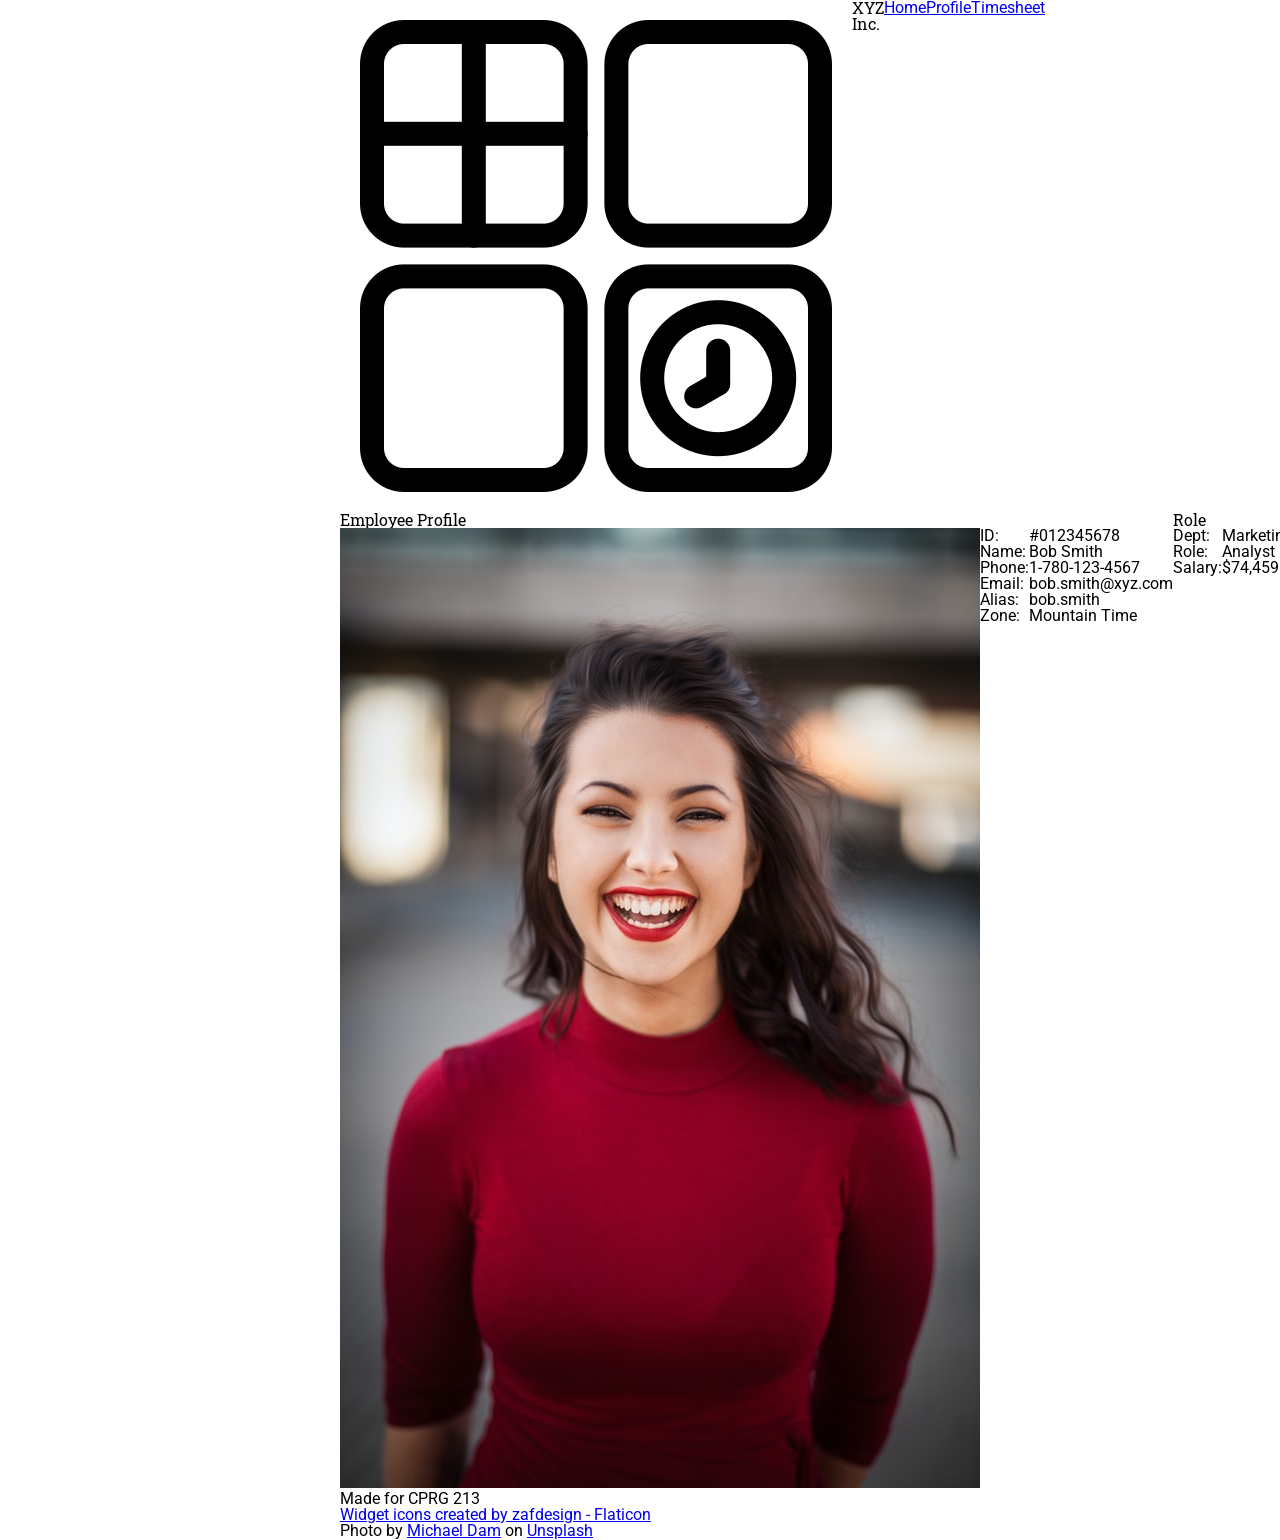
==== profile.html @ 4707321e "help" ====
<!DOCTYPE html>
<html lang="en">

    <head>
        <meta charset="UTF-8">
        <meta http-equiv="X-UA-Compatible" content="IE=edge">
        <meta name="viewport" content="width=device-width, initial-scale=1.0">
        <title>XYZ Intranet - Employee Profile</title>
        <link rel="stylesheet" href="styles/reset.css">

        <link rel="stylesheet" href="styles/styles.css">
        <link rel="preconnect" href="https://fonts.googleapis.com">
        <link rel="preconnect" href="https://fonts.gstatic.com" crossorigin>
        <link
            href="https://fonts.googleapis.com/css2?family=Roboto+Slab&family=Roboto:wght@400;700&display=swap"
            rel="stylesheet">
    </head>

    <body>
        <header>
            <div class="fixed-width flex">
                <img src="images/logo.png" alt="widget logo">
                <h1>XYZ Inc.</h1>
                <nav>
                    <h2 class="hidden">nav</h2>
                    <ul class="flex">
                        <li><a href="./index.html">Home</a></li>
                        <li><a href="./profile.html">Profile</a></li>
                        <li><a href="./timesheet.html">Timesheet</a></li>
                    </ul>
                </nav>
            </div>
        </header>
        <main class="fixed-width flex">
            <section class="wide-column">
                <h2>Employee Profile</h2>
                <div class="flex">
                    <div>
                        <img src="images/profile-image.jpg" alt="smiling woman">
                    </div>
                    <div class="labels">
                        <p>ID:</p>
                        <p>Name:</p>
                        <p>Phone:</p>
                        <p>Email:</p>
                        <p>Alias:</p>
                        <p>Zone:</p>
                    </div>
                    <div>
                        <p>#012345678</p>
                        <p>Bob Smith</p>
                        <p>1-780-123-4567</p>
                        <p>bob.smith@xyz.com</p>
                        <p>bob.smith</p>
                        <p>Mountain Time</p>
                    </div>
                </div>
            </section>
            <section class="light-background narrow-column">
                <h2>Role</h2>
                <div class="flex">
                    <div class="labels">
                        <p>Dept:</p>
                        <p>Role:</p>
                        <p>Salary:</p>
                    </div>
                    <div>
                        <p>Marketing</p>
                        <p>Analyst</p>
                        <p>$74,459</p>
                    </div>
                </div>
            </section>
        </main>
        <footer>
            <div class="fixed-width">
                <p>Made for CPRG 213</p>
                <a href="https://www.flaticon.com/free-icons/widget"
                    title="widget icons">Widget icons created by zafdesign -
                    Flaticon</a>
                <p>Photo by <a
                        href="https://unsplash.com/@michaeldam?utm_source=unsplash&utm_medium=referral&utm_content=creditCopyText">Michael
                        Dam</a> on <a
                        href="https://unsplash.com/s/photos/profile-picture?utm_source=unsplash&utm_medium=referral&utm_content=creditCopyText">Unsplash</a>
                </p>

            </div>
        </footer>
    </body>

</html>
---- styles/styles.css ----
/****************** YOUR NAME: 

Some starter CSS has been provided. You are discouraged from modifying the starter CSS.

The instructions describe the missing styling and layout that is needed; you will translate these into CSS declarations in the places indicated.

*/

/****************** page defaults ******************/

body {
    font-family: Verdana, Geneva, Tahoma, sans-serif;
    font-family: 'Roboto', sans-serif;
    font-weight: 400;
}

.fixed-width {
    width: 600px;
    margin: 0 auto; /* centers content on the screen */
}

.hidden {
    display: none; /* hides elements that are needed for DOM */
}

.flex {
    display: flex; 
}

/****************** typography ******************/

h1, h2 {
    font-family: 'Roboto Slab', serif;
}

/***  INSTRUCTIONS:

- 1st level headings will be 32px.
- 2nd level headings will be 24px.
- 3rd level headings will be 18px and bold.
- All footer text will be 12px.
- Anchors will not be underlined until we hover over them.
- Anchors in the header will be black.
- There will be 15px of space under 2nd level headings and paragraphs.
*/

/*** INSERT YOUR WORK BELOW: ***/










/****************** site-wide styling ******************/

/***  INSTRUCTIONS:

- The header and footer will be #c74365.
- There will be 30px of space between the header and the main, and between the main and the footer.
- Anchors in the header will be 18px.
- The logo in the header will be 30px tall and wide, with 10px of space on all sides.
- The top-level heading and the links in the header will have a line-height of 50px to center them within the header.
- There will be enough space between the page heading and the links so the last link is flush with the edge of the page. (HINT: Guess-and-check method can be useful here!)
- There will be 15px of space between each link.
- The text in the footer will be centered, with 15px of space between the content and the edge of the footer.
*/

/*** INSERT YOUR WORK BELOW: ***/









/****************** home page styling ******************/

/***  INSTRUCTIONS:
- Everything in the "italics" class will be italicized.
- Each article will have a background colour of lightgray, space between content and border of 15px, and 15px of space around the element on each side.
*/

/*** INSERT YOUR WORK BELOW: ***/








/****************** profile page styling ******************/

/***  INSTRUCTIONS:
- The wide column will be 420px wide.
- The narrow column will be 180px wide.
- The profile picture will be 120px wide.
- The labels div will be bold, and 70px wide. Text will be aligned to the right.
- There will be 15px of space on the right side of the labels div.
- The light-background class will have a background colour of lightgray, a height of 140px, and will be shifted down by 30px.
- The 2nd level heading within the light-backgroun will be shifted down 10px, and have 15px of space on its left and below.
*/

/*** INSERT YOUR WORK BELOW: ***/






/****************** form styling ******************/

/***  INSTRUCTIONS:
- The form will have 45px of space above and below.
- Labels will have a display property of block, be bold, and centered.
- Input fields will be 100px wide.
- There will be 15px of space between each day.
- The button will be 21px tall and the same width as the input boxes (HINT: use the element inspector in your browser).
- There will be 30px of space above the button, and as much space as needed on the left so that the edge of the button is flush with the fixed width container. (HINT: remember the width of the fixed-width container.)
- The button will have a 1px solid grey border and have a white background, which will change to grey when we hover over it.
- The border will have a border-radius set to 4px.
- The button will use the same font as the body.
*/

/*** INSERT YOUR WORK BELOW: ***/
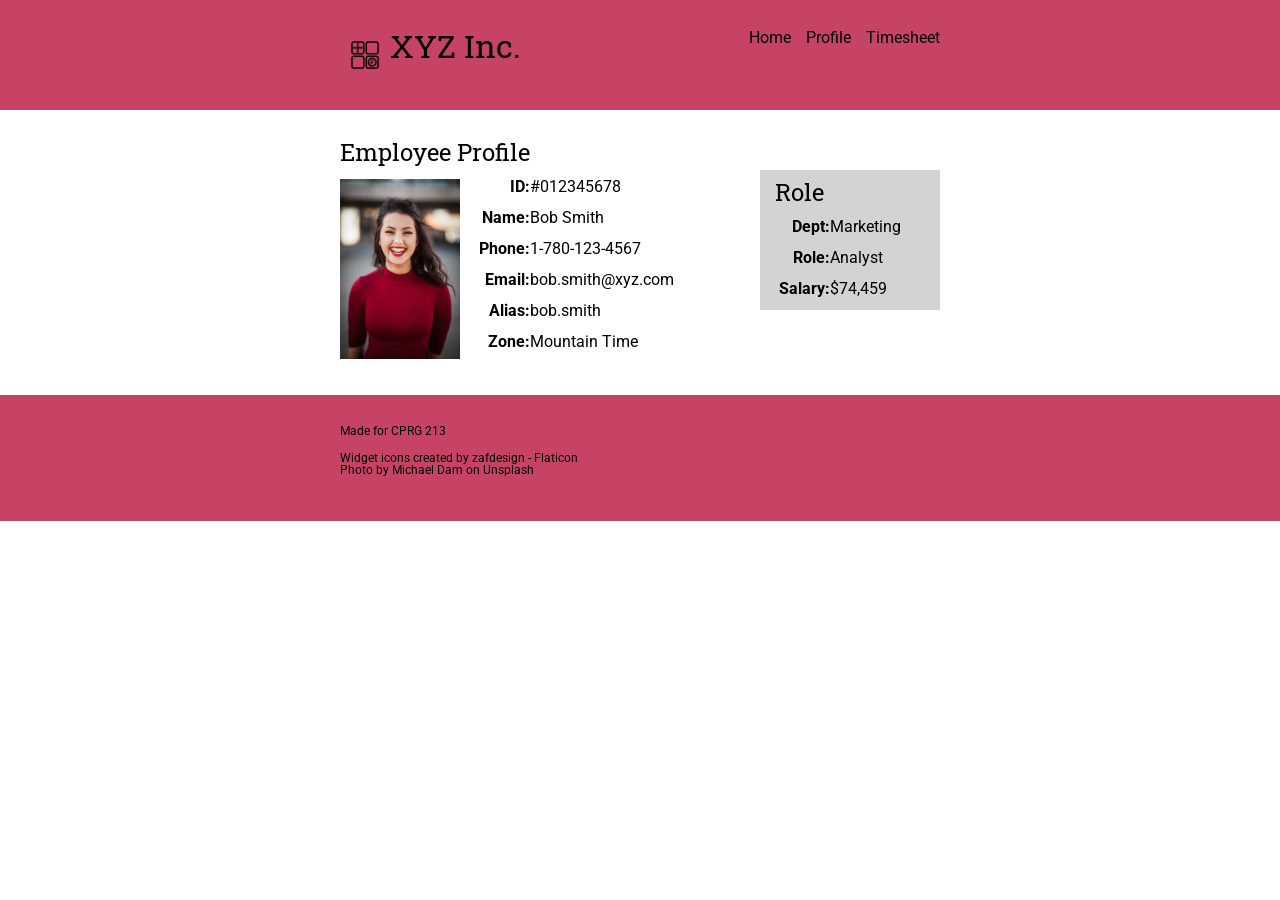
==== commit e30cfe7a: "finish" ====
--- a/profile.html
+++ b/profile.html
@@ -36,7 +36,7 @@
                 <h2>Employee Profile</h2>
                 <div class="flex">
                     <div>
-                        <img src="images/profile-image.jpg" alt="smiling woman">
+                        <img id= "profile-picture"src="images/profile-image.jpg" alt="smiling woman">
                     </div>
                     <div class="labels">
                         <p>ID:</p>
--- a/styles/styles.css
+++ b/styles/styles.css
@@ -7,11 +7,14 @@
 */
 
 /****************** page defaults ******************/
+
+
 
 body {
     font-family: Verdana, Geneva, Tahoma, sans-serif;
     font-family: 'Roboto', sans-serif;
     font-weight: 400;
+    min-height: 100vh; /* to make sure it fits whatever size the resolution is in.*/
 }
 
 .fixed-width {
@@ -45,11 +48,32 @@
 */
 
 /*** INSERT YOUR WORK BELOW: ***/
-
-
-
-
-
+h1{
+  font-size: 32px;
+}
+h2{
+  font-size: 24px;
+  padding-bottom: 15px;
+}
+h3{
+  font: bold 18px;
+}
+footer{
+  font-size: 12px;
+}
+a{
+  text-decoration: none;
+}
+a:hover{
+  text-decoration: underline;
+}
+
+a, header{
+  color: black;
+}
+p{
+  padding-bottom: 15px;
+}
 
 
 
@@ -59,7 +83,7 @@
 
 /***  INSTRUCTIONS:
 
-- The header and footer will be #c74365.
+- The header and footer will be #c74365. 
 - There will be 30px of space between the header and the main, and between the main and the footer.
 - Anchors in the header will be 18px.
 - The logo in the header will be 30px tall and wide, with 10px of space on all sides.
@@ -71,10 +95,23 @@
 
 /*** INSERT YOUR WORK BELOW: ***/
 
-
-
-
-
+header, footer{
+  background-color: #c74365;
+}
+header, main, footer{
+  padding: 30px;
+}
+header img{
+  height: 30px;
+  width: 30px;
+  padding: 10px;
+}
+nav{
+  margin-left: auto;
+}
+nav li{
+  margin-left: 15px;
+}
 
 
 
@@ -88,7 +125,14 @@
 
 /*** INSERT YOUR WORK BELOW: ***/
 
-
+.italics{
+  font-style: italic;
+}
+article{
+  background-color: lightgray;
+  padding: 15px;
+  margin: 15px;
+}
 
 
 
@@ -109,7 +153,30 @@
 
 /*** INSERT YOUR WORK BELOW: ***/
 
-
+.wide-column{
+  width: 420px;
+}
+.narrow-column{
+  width: 180px;
+}
+img{
+  width: 120px;
+}
+.labels{
+  width: 70px;
+  font-weight: bold;
+  text-align: right;
+}
+.light-background{
+  background-color: lightgray;
+  height: 140px;
+  margin-top: 30px;
+}
+.light-background h2{
+  margin-top: 10px;
+  padding-left: 15px;
+  padding-bottom: 15px;
+}
 
 
 
@@ -130,6 +197,34 @@
 
 /*** INSERT YOUR WORK BELOW: ***/
 
-
-
-
+form{
+  padding-top: 45px;
+  padding-bottom: 45px;
+}
+label{
+  display: block;
+  font-weight: bold;
+  text-align: center;
+}
+
+input{
+  width: 100px;
+}
+form div{
+  padding: 15px;
+}
+button{
+  height: 21px;
+  width: 100px;
+  margin-top: 30px;
+  margin-left: 600px;
+  border: 1px solid grey;
+  border-radius: 4px;
+  background-color: white;
+  font-family: Verdana, Geneva, Tahoma, sans-serif;
+  font-family: 'Roboto', sans-serif;
+}
+button:hover{
+  background-color: gray;
+}
+
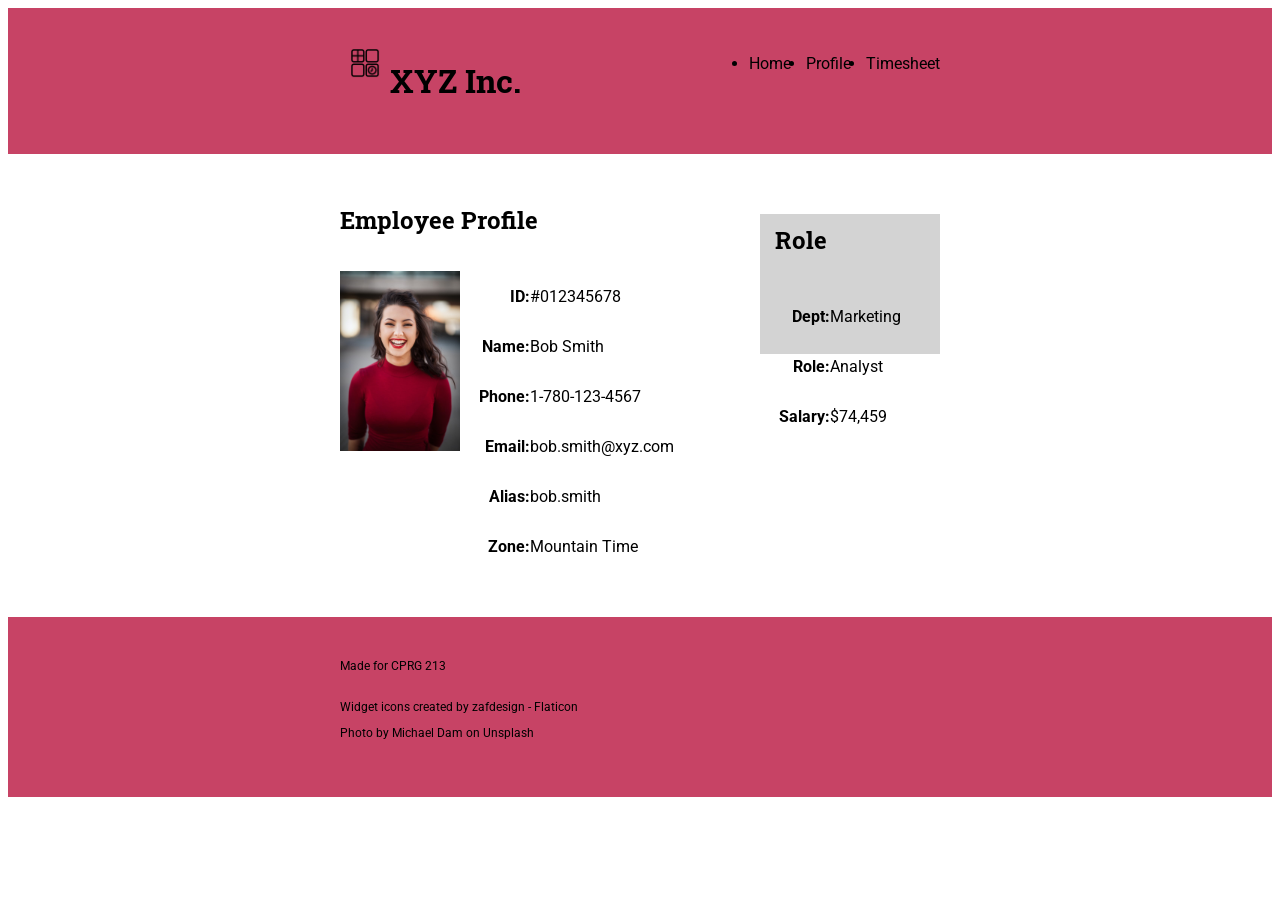
==== commit d65839a6: "so help me god" ====
--- a/profile.html
+++ b/profile.html
@@ -6,7 +6,7 @@
         <meta http-equiv="X-UA-Compatible" content="IE=edge">
         <meta name="viewport" content="width=device-width, initial-scale=1.0">
         <title>XYZ Intranet - Employee Profile</title>
-        <link rel="stylesheet" href="styles/reset.css">
+        <!--<link rel="stylesheet" href="styles/reset.css">-->
 
         <link rel="stylesheet" href="styles/styles.css">
         <link rel="preconnect" href="https://fonts.googleapis.com">
@@ -36,7 +36,7 @@
                 <h2>Employee Profile</h2>
                 <div class="flex">
                     <div>
-                        <img id= "profile-picture"src="images/profile-image.jpg" alt="smiling woman">
+                        <img src="images/profile-image.jpg" alt="smiling woman">
                     </div>
                     <div class="labels">
                         <p>ID:</p>
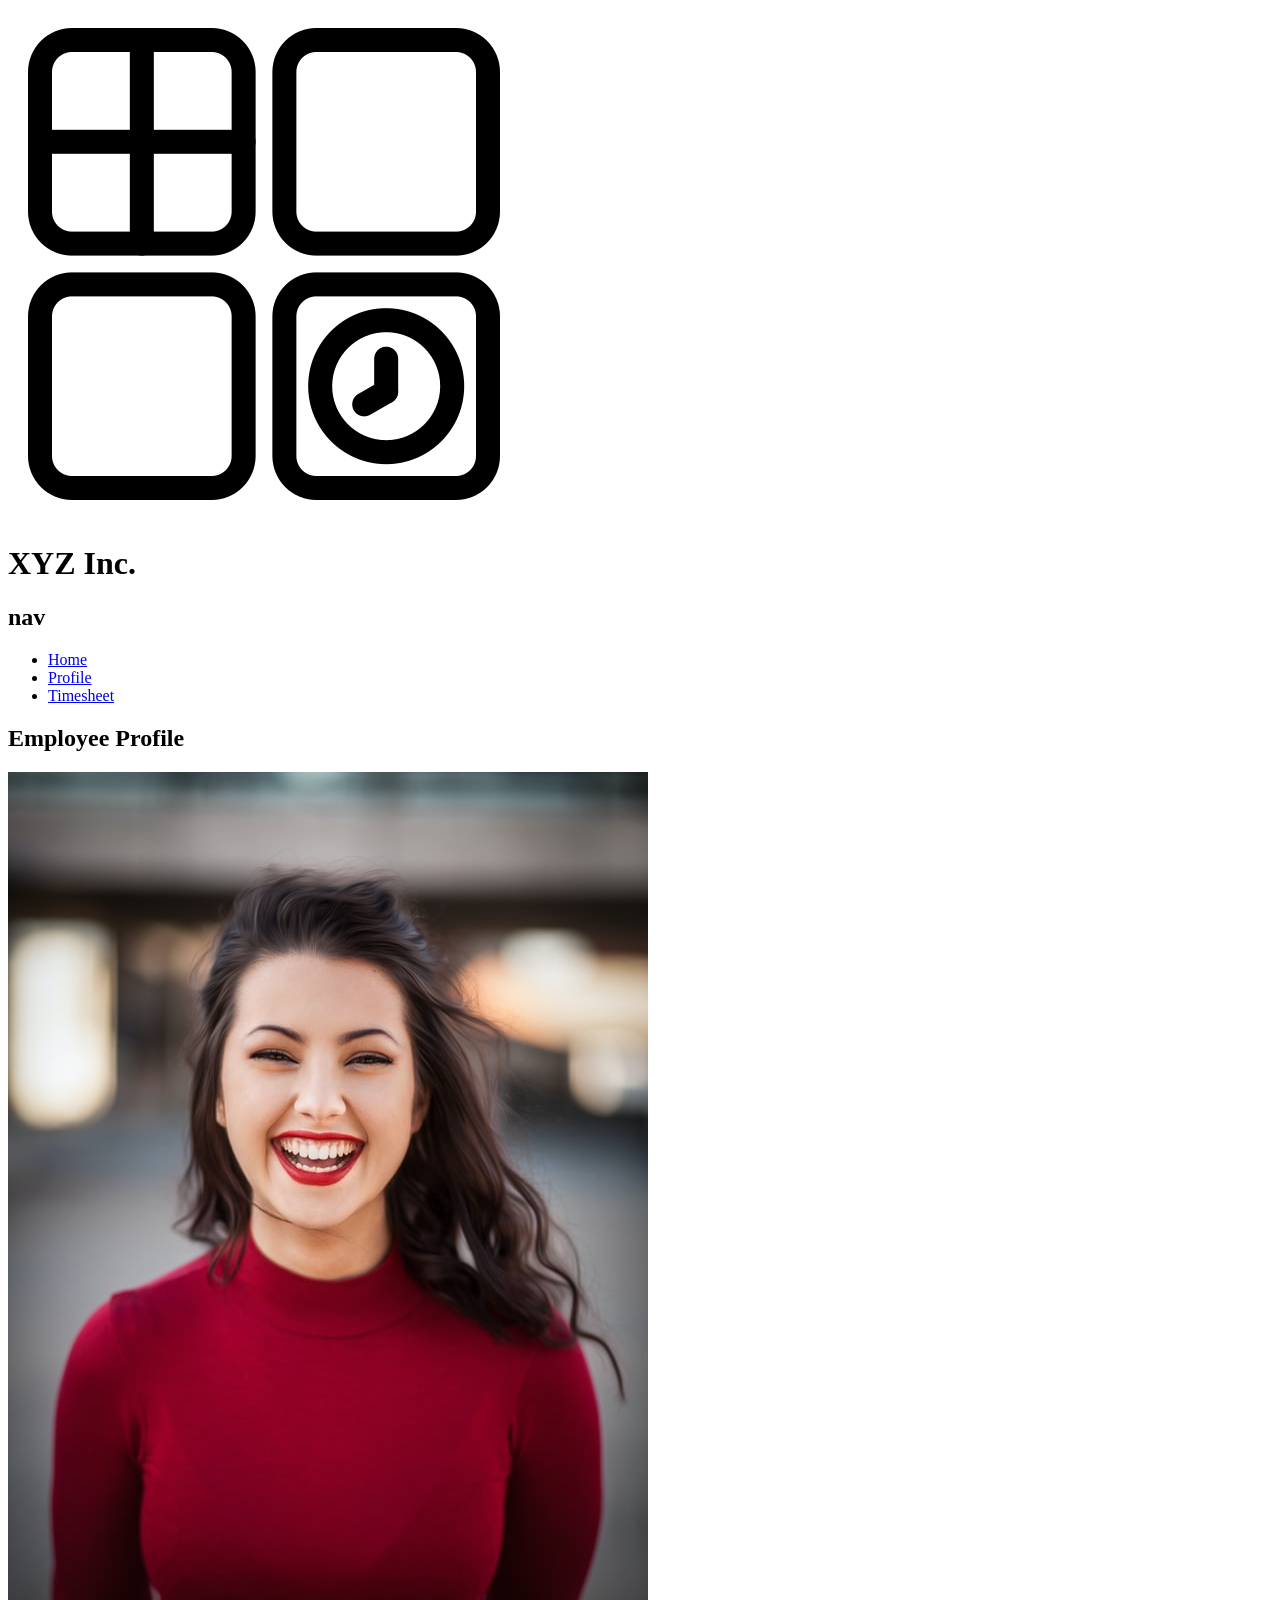
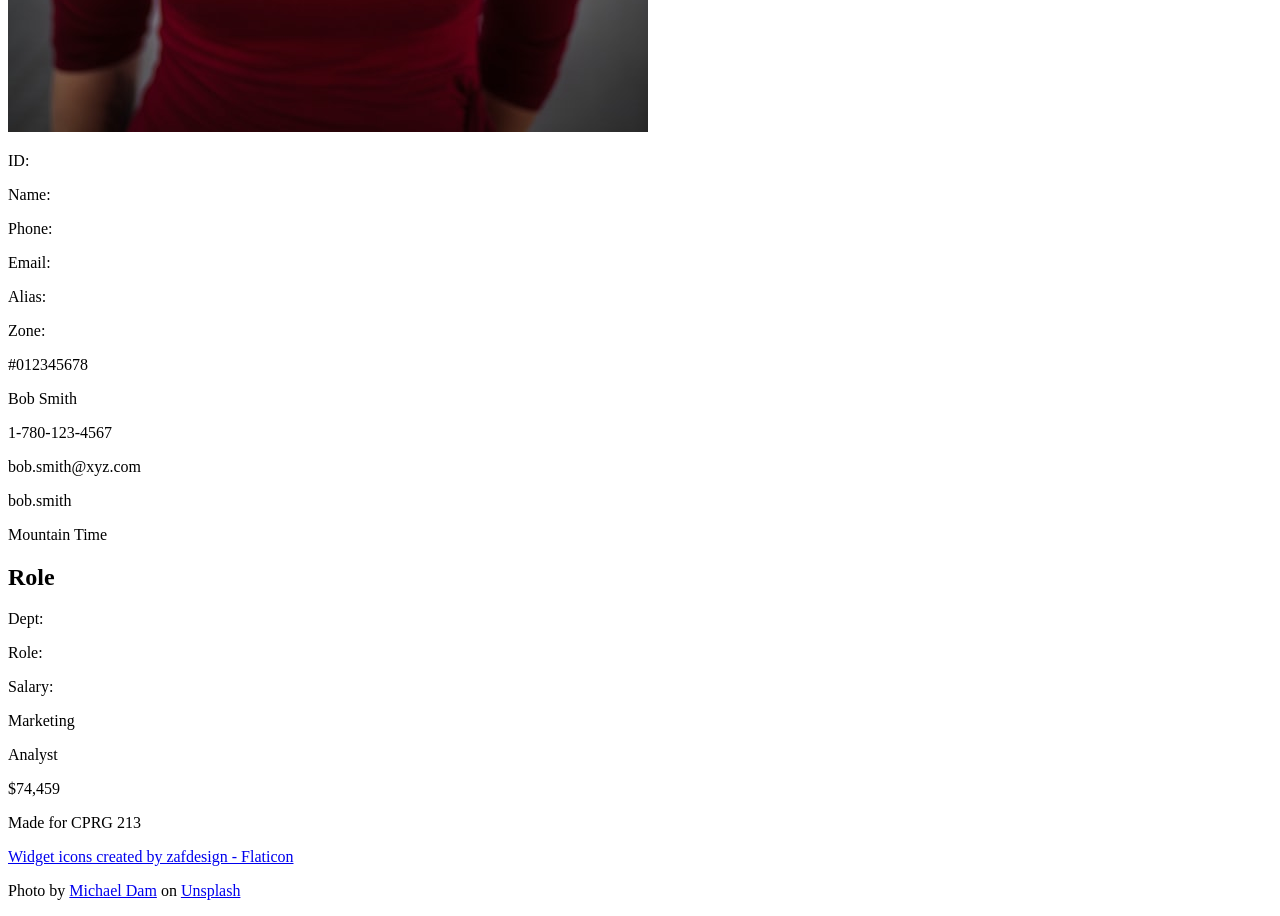
==== commit c656d52d: "Update profile.html" ====
--- a/profile.html
+++ b/profile.html
@@ -6,7 +6,7 @@
         <meta http-equiv="X-UA-Compatible" content="IE=edge">
         <meta name="viewport" content="width=device-width, initial-scale=1.0">
         <title>XYZ Intranet - Employee Profile</title>
-        <!--<link rel="stylesheet" href="styles/reset.css">-->
+        <link rel="stylesheet" href="styles/reset.css
 
         <link rel="stylesheet" href="styles/styles.css">
         <link rel="preconnect" href="https://fonts.googleapis.com">
